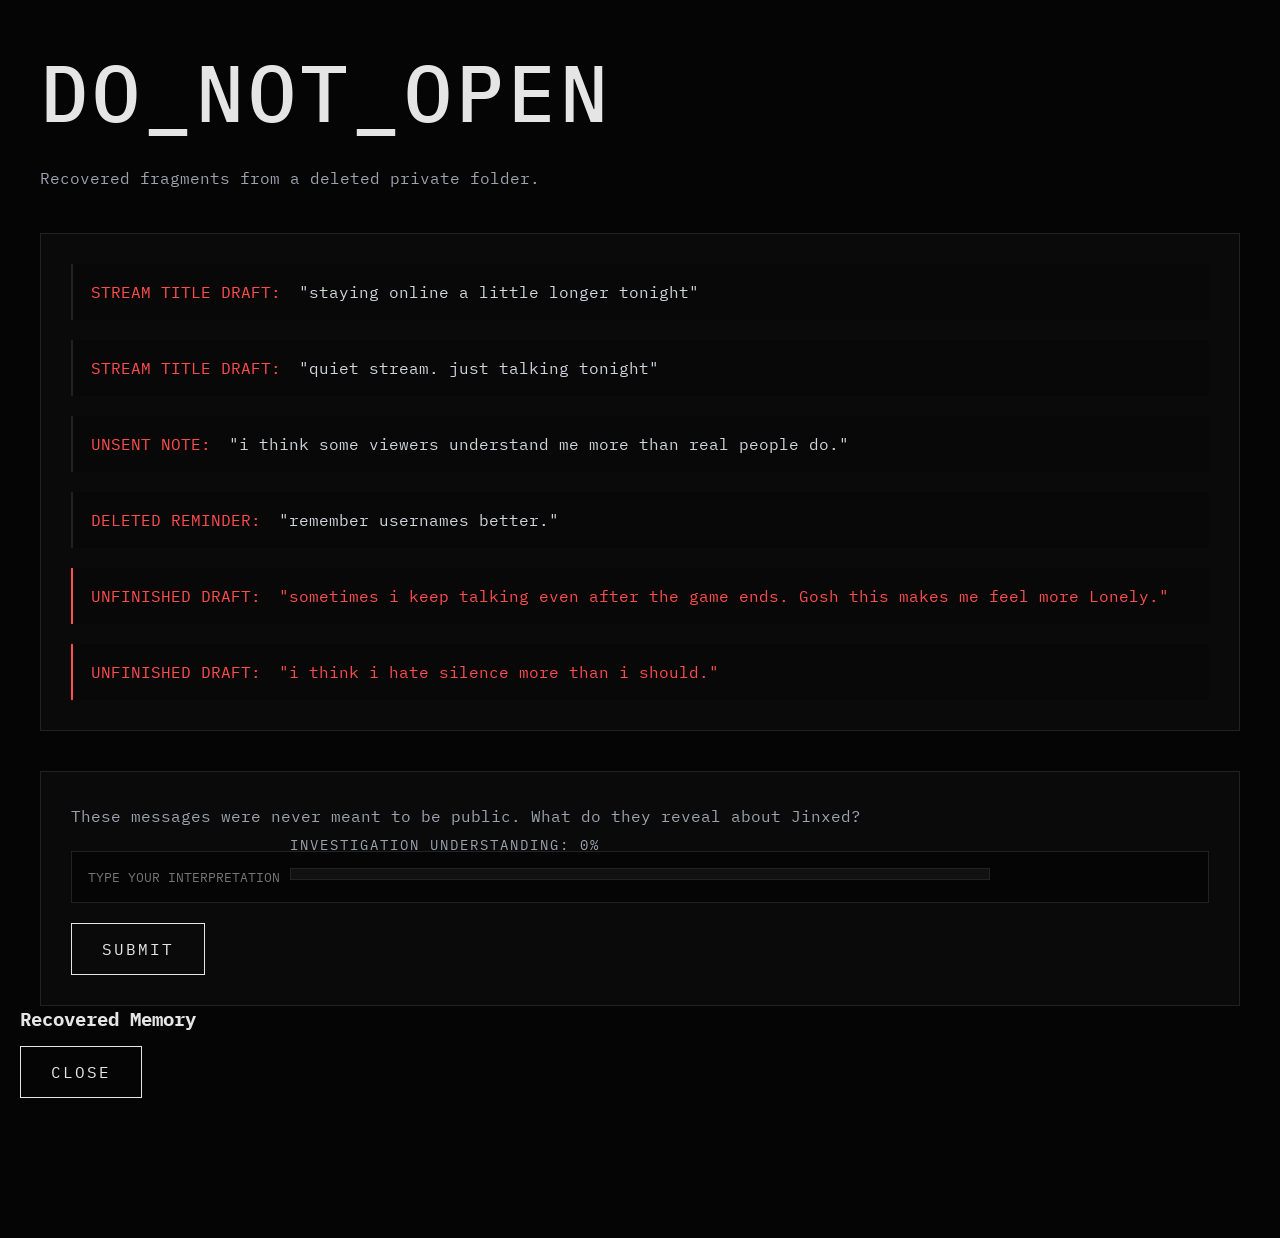
==== donotopen.html @ bf328fe3 "Add files via upload" ====
<!DOCTYPE html>
<html lang="en">
<head>
    <meta charset="UTF-8">
    <meta name="viewport" content="width=device-width, initial-scale=1.0">
    <title>DO_NOT_OPEN</title>

    <link rel="stylesheet" href="style.css">

    <link href="https://fonts.googleapis.com/css2?family=IBM+Plex+Mono:wght@300;400;500&display=swap" rel="stylesheet">
</head>
<body>

    <div class="noise"></div>

    <section class="locked-container">

        <h1>DO_NOT_OPEN</h1>

        <p class="locked-text">
            Recovered fragments from a deleted private folder.
        </p>

        <div class="chat-box">

            <div class="chat-message">
                <span class="user">STREAM TITLE DRAFT:</span>
                "staying online a little longer tonight"
            </div>

            <div class="chat-message">
                <span class="user">STREAM TITLE DRAFT:</span>
                "quiet stream. just talking tonight"
            </div>

            <div class="chat-message">
                <span class="user">UNSENT NOTE:</span>
                "i think some viewers understand me more than real people do."
            </div>

            <div class="chat-message">
                <span class="user">DELETED REMINDER:</span>
                "remember usernames better."
            </div>

            <div class="chat-message strange">
                <span class="user">UNFINISHED DRAFT:</span>
                "sometimes i keep talking even after the game ends.
                Gosh this makes me feel more Lonely."
            </div>

            <div class="chat-message strange">
                <span class="user">UNFINISHED DRAFT:</span>
                "i think i hate silence more than i should."
            </div>

        </div>

        <!-- Investigation -->

        <div class="investigation-box">

            <p>
                These messages were never meant to be public.
                What do they reveal about Jinxed?
            </p>

            <input
                type="text"
                id="draftAnswer"
                placeholder="TYPE YOUR INTERPRETATION"
            >

            <button
                onclick="checkClue(
                        'draftClue',
                        'draftAnswer',
                        ['lonely', 'alone', 'attached']
                )">
                SUBMIT
            </button>

        </div>

    </section>

    <!-- Progress -->

    <div class="progress-container">

        <p id="progressText">
            INVESTIGATION UNDERSTANDING: 0%
        </p>

        <div class="progress-bar">
            <div class="progress-fill" id="progressFill"></div>
        </div>

    </div>

    <!-- Story Popup -->

    <div class="story-popup" id="draftPopup">

        <div class="story-content">

            <h2>Recovered Memory</h2>

            <p id="draftStory"></p>

            <button onclick="closePopup('draftPopup')">
                CLOSE
            </button>

        </div>

    </div>

    <script src="script.js"></script>

</body>
</html>
---- style.css ----
*{
    margin:0;
    padding:0;
    box-sizing:border-box;
}

html{
    scroll-behavior:smooth;
}

body{
    background:#050505;
    color:#e5e5e5;
    font-family:'IBM Plex Mono', monospace;
    min-height:100vh;
    overflow-x:hidden;
    position:relative;
    padding:40px 20px 140px;
}

/* =========================
   BACKGROUND
========================= */

.noise{
    position:fixed;
    inset:0;
    background:url('https://www.transparenttextures.com/patterns/asfalt-dark.png');
    opacity:0.08;
    pointer-events:none;
    z-index:0;
}

/* =========================
   GLOBAL LAYOUT
========================= */

.container,
.archive-container,
.chat-container,
.locked-container,
.stream-page,
.email-container{
    width:100%;
    max-width:1200px;
    margin:0 auto;
    position:relative;
    z-index:2;
}

/* =========================
   TYPOGRAPHY
========================= */

h1{
    font-size:clamp(2.5rem, 8vw, 5rem);
    font-weight:500;
    letter-spacing:4px;
    margin-bottom:20px;
}

h2{
    font-size:1.2rem;
    margin-bottom:15px;
}

p{
    line-height:1.8;
}

.status{
    color:#ff4d4d;
    margin-bottom:20px;
    letter-spacing:3px;
    font-size:0.9rem;
    animation:flicker 2s infinite;
}

.description,
.archive-subtitle,
.locked-text{
    color:#9ca3af;
    margin-bottom:40px;
}

/* =========================
   BUTTONS
========================= */

button{
    background:transparent;
    border:1px solid #e5e5e5;
    color:#e5e5e5;
    padding:15px 30px;
    font-size:1rem;
    cursor:pointer;
    transition:0.3s;
    letter-spacing:2px;
    font-family:'IBM Plex Mono', monospace;
}

button:hover{
    background:#e5e5e5;
    color:#050505;
}

/* =========================
   INPUTS
========================= */

input{
    width:100%;
    padding:16px;
    background:#050505;
    border:1px solid #222;
    color:#e5e5e5;
    font-family:'IBM Plex Mono', monospace;
    outline:none;
    transition:0.3s;
}

input:focus{
    border-color:#ff4d4d;
}

/* =========================
   PROGRESS BAR
========================= */

.progress-container{
    position:fixed;
    bottom:20px;
    left:50%;
    transform:translateX(-50%);
    width:min(90%, 700px);
    z-index:999;
}

#progressText{
    margin-bottom:10px;
    color:#9ca3af;
    letter-spacing:2px;
    font-size:0.9rem;
}

.progress-bar{
    width:100%;
    height:12px;
    background:#111;
    border:1px solid #222;
    overflow:hidden;
}

.progress-fill{
    width:0%;
    height:100%;
    background:#ff4d4d;
    transition:0.5s;
}

/* =========================
   FILES GRID
========================= */

.files,
.email-list{
    display:grid;
    grid-template-columns:repeat(auto-fit, minmax(260px, 1fr));
    gap:20px;
}

/* =========================
   CARDS
========================= */

.file-card,
.email-card,
.email-box{
    border:1px solid #222;
    background:#0d0d0d;
    padding:25px;
    transition:0.3s;
}

.file-card,
.email-card{
    cursor:pointer;
}

.file-card:hover,
.email-card:hover,
.email-box:hover{
    border-color:#ff4d4d;
    transform:translateY(-5px);
}

.file-card p,
.email-card span{
    color:#9ca3af;
}

/* =========================
   CHAT SECTION
========================= */

.chat-box{
    border:1px solid #222;
    background:#0a0a0a;
    padding:30px;
    display:flex;
    flex-direction:column;
    gap:20px;
}

.chat-message{
    padding:18px;
    border-left:2px solid #222;
    background:#080808;
    color:#d1d5db;
    transition:0.3s;
}

.chat-message:hover{
    border-color:#ff4d4d;
    transform:translateX(5px);
}

.user{
    color:#ff4d4d;
    margin-right:8px;
}

.strange{
    color:#ff4d4d;
    border-left:2px solid #ff4d4d;
    animation:flicker 2s infinite;
}

/* =========================
   INVESTIGATION BOX
========================= */

.investigation-box{
    margin-top:40px;
    border:1px solid #222;
    background:#0a0a0a;
    padding:30px;
}

.investigation-box p{
    margin-bottom:20px;
    color:#9ca3af;
}

.investigation-box input{
    margin-bottom:20px;
}

/* =========================
   FINAL STREAM
========================= */

.stream-layout{
    display:flex;
    gap:30px;
    align-items:flex-start;
    flex-wrap:wrap;
}

.video-player{
    flex:2;
    min-width:300px;
}

.video-screen{
    background:#000;
    border:1px solid #222;
    min-height:500px;
    display:flex;
    justify-content:center;
    align-items:center;
    position:relative;
    overflow:hidden;
    padding:20px;
    text-align:center;
}

.stream-text{
    font-size:2rem;
    letter-spacing:3px;
}

.timestamp{
    position:absolute;
    bottom:20px;
    right:20px;
    color:#777;
}

.live-chat{
    flex:1;
    min-width:300px;
    border:1px solid #222;
    background:#0a0a0a;
    padding:20px;
}

.chat-messages p{
    margin-bottom:20px;
}

.chat-messages span{
    color:#ff4d4d;
}

.red-chat{
    color:#ff4d4d;
    animation:flicker 2s infinite;
}

#playBtn{
    margin-top:30px;
}

/* =========================
   EMAILS
========================= */

.email-subject,
.sender{
    color:#ff4d4d;
    letter-spacing:2px;
}

.email-content{
    color:#d1d5db;
    line-height:2;
}

.email-content p{
    margin-bottom:15px;
}

/* =========================
   SECRET CONTENT
========================= */

.hidden-message,
.secret-content{
    margin-top: 50px;
    opacity:0;
    pointer-events: none;
    transition:1s;
    line-height: 2;
}

.hidden-message{
    margin-top:50px;
    color:#ff4d4d;
    letter-spacing:2px;
}

.secret-content{
    margin-top:40px;
    line-height:2;
}

.red-text{
    color:#ff4d4d;
}

.final-hint{
    color:#7a7a7a;
    font-size:1.1rem;
    margin-top:10px;
    letter-spacing:1px;
}

/* =========================
   ERROR
========================= */

.error-message{
    margin-top:20px;
    color:#ff4d4d;
    letter-spacing:2px;
}

/* =========================
   ANIMATION
========================= */

@keyframes flicker{

    0%{
        opacity:1;
    }

    50%{
        opacity:0.4;
    }

    100%{
        opacity:1;
    }

}

/* =========================
   RESPONSIVE
========================= */

@media(max-width:768px){

    body{
        padding:30px 15px 140px;
    }

    h1{
        letter-spacing:2px;
    }

    .archive-title{
        font-size:2.5rem;
    }

    .stream-layout{
        flex-direction:column;
    }

    .video-screen{
        min-height:350px;
    }

    .stream-text{
        font-size:1.3rem;
    }

    .story-content{
        padding:25px;
    }

}

/* =========================
   MOBILE RESPONSIVE
========================= */

@media(max-width:768px){

    body{
        align-items:flex-start;
        padding:20px 0;
    }

    /* General Containers */

    .container,
    .archive-container,
    .chat-container,
    .email-container,
    .locked-container,
    .stream-page{
        width:100%;
        padding:25px 20px 120px;
    }

    /* Titles */

    h1{
        font-size:2.5rem;
        letter-spacing:2px;
    }

    .archive-title{
        font-size:2.5rem;
    }

    .stream-page h1,
    .chat-container h1,
    .locked-container h1{
        font-size:2rem;
    }

    /* Paragraphs */

    .description,
    .archive-subtitle,
    .locked-text,
    .investigation-box p{
        font-size:0.95rem;
        line-height:1.7;
    }

    /* Buttons */

    button{
        width:100%;
        padding:16px;
        font-size:0.95rem;
    }

    /* Cards */

    .files,
    .email-list{
        grid-template-columns:1fr;
    }

    .file-card,
    .email-card{
        padding:22px;
    }

    /* Stream Layout */

    .stream-layout{
        flex-direction:column;
    }

    .video-player,
    .live-chat{
        width:100%;
    }

    .video-screen{
        height:280px;
    }

    .stream-text{
        font-size:1.2rem;
        text-align:center;
        padding:0 10px;
    }

    /* Chat */

    .chat-box{
        padding:20px;
    }

    .chat-message{
        font-size:0.9rem;
        padding:15px;
    }

    /* Investigation Box */

    .investigation-box{
        padding:20px;
    }

    .investigation-box input,
    .locked-container input{
        padding:14px;
        font-size:0.9rem;
    }

    /* Popup */

    .story-content{
        padding:25px;
    }

    .story-content h2{
        font-size:1.4rem;
    }

    /* Progress Bar */

    .progress-container{
        width:90%;
        bottom:15px;
    }

    #progressText{
        font-size:0.75rem;
        text-align:center;
    }

}

/* Intro Image */
.intro-image{
    width:100%;

    display:flex;
    justify-content:center;

    margin:45px 0;

    position:relative;
}

.intro-image::after{
    content:"";

    position:absolute;

    width:100%;
    height:100%;

    background:
    linear-gradient(
        to bottom,
        rgba(0,0,0,0.15),
        rgba(0,0,0,0.55)
    );

    pointer-events:none;

    border-radius:12px;
}

.intro-image img{
    width:100%;
    max-width:1200px;

    border-radius:12px;

    border:1px solid rgba(255,255,255,0.08);

    object-fit:cover;

    filter:
    brightness(0.72)
    contrast(1.15)
    saturate(0.85)
    grayscale(0.15);

    box-shadow:
    0 0 40px rgba(0,0,0,0.9),
    0 0 120px rgba(0,0,0,0.8);

    transition:0.5s ease;

    opacity:0.9;
}

.intro-image img:hover{

    filter:
    brightness(0.82)
    contrast(1.2)
    saturate(0.9);

    transform:scale(1.005);

}

/* Chapter Image */

.chapter-image{
    width:100%;
    display:flex;
    justify-content:center;
    margin:40px 0;
}

.chapter-image img{
    width:100%;
    max-width:950px;

    border-radius:20px;

    border:2px solid rgba(255, 77, 77, 0.933);

    box-shadow:
    0 0 25px rgba(255, 77, 77, 0.933);

    opacity:0.95;

    transition:0.4s ease;
}

.chapter-image img:hover{
    transform:scale(1.01);

    box-shadow:
    0 0 40px rgba(255, 77, 77, 0.933);
}
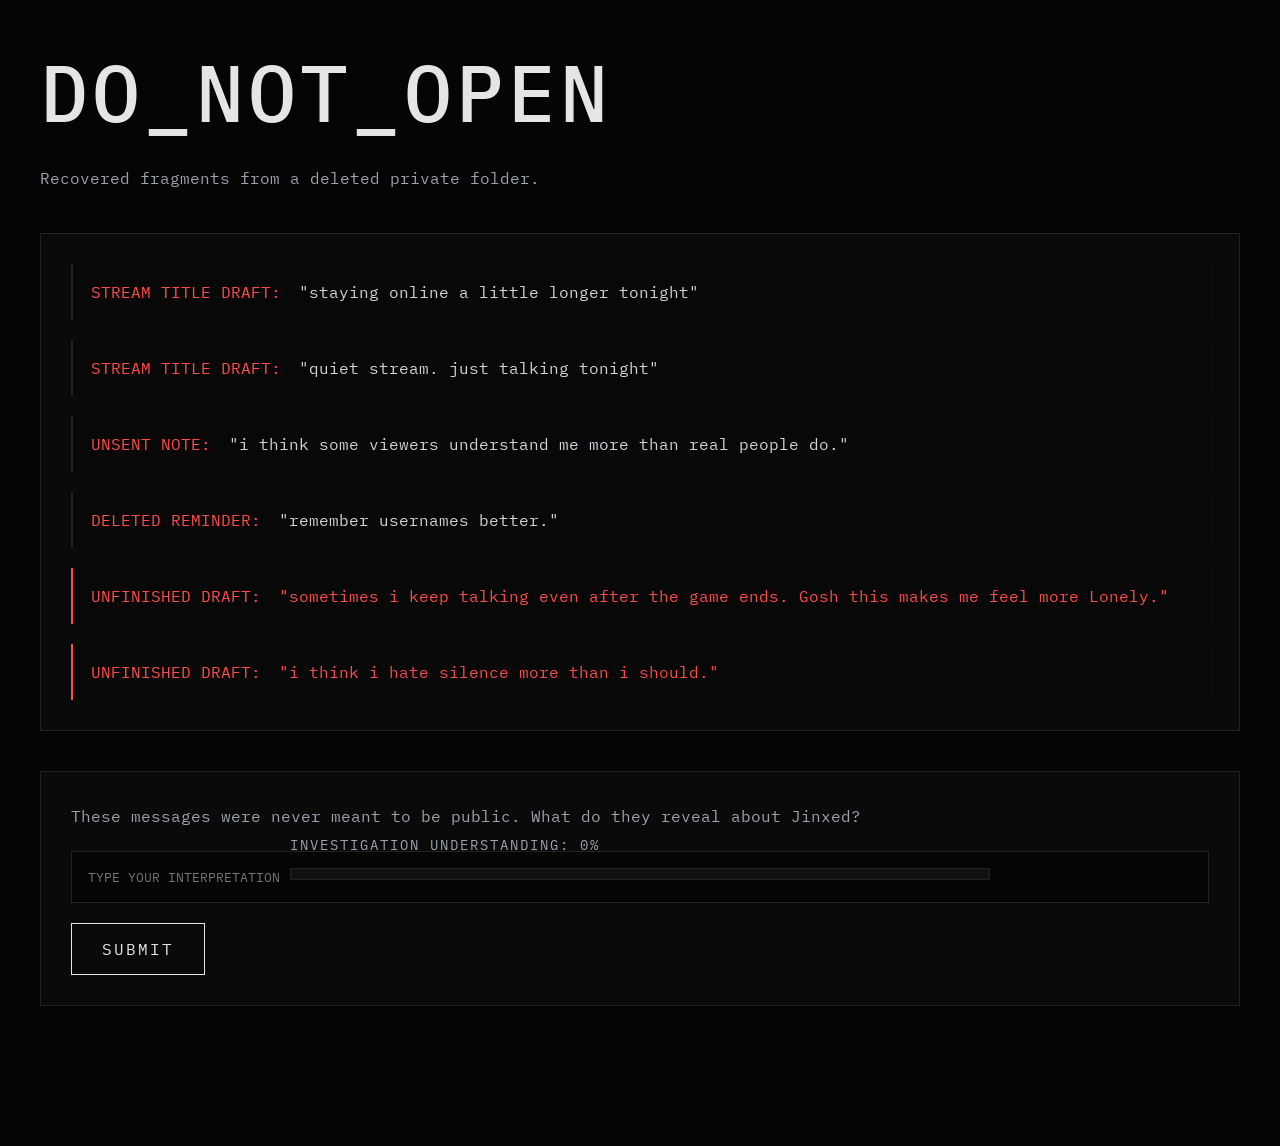
==== commit e300788a: "Fix HTML structure and formatting issues" ====
--- a/donotopen.html
+++ b/donotopen.html
@@ -98,25 +98,7 @@
 
     </div>
 
-    <!-- Story Popup -->
-
-    <div class="story-popup" id="draftPopup">
-
-        <div class="story-content">
-
-            <h2>Recovered Memory</h2>
-
-            <p id="draftStory"></p>
-
-            <button onclick="closePopup('draftPopup')">
-                CLOSE
-            </button>
-
-        </div>
-
-    </div>
-
     <script src="script.js"></script>
 
 </body>
-</html>+</html>
